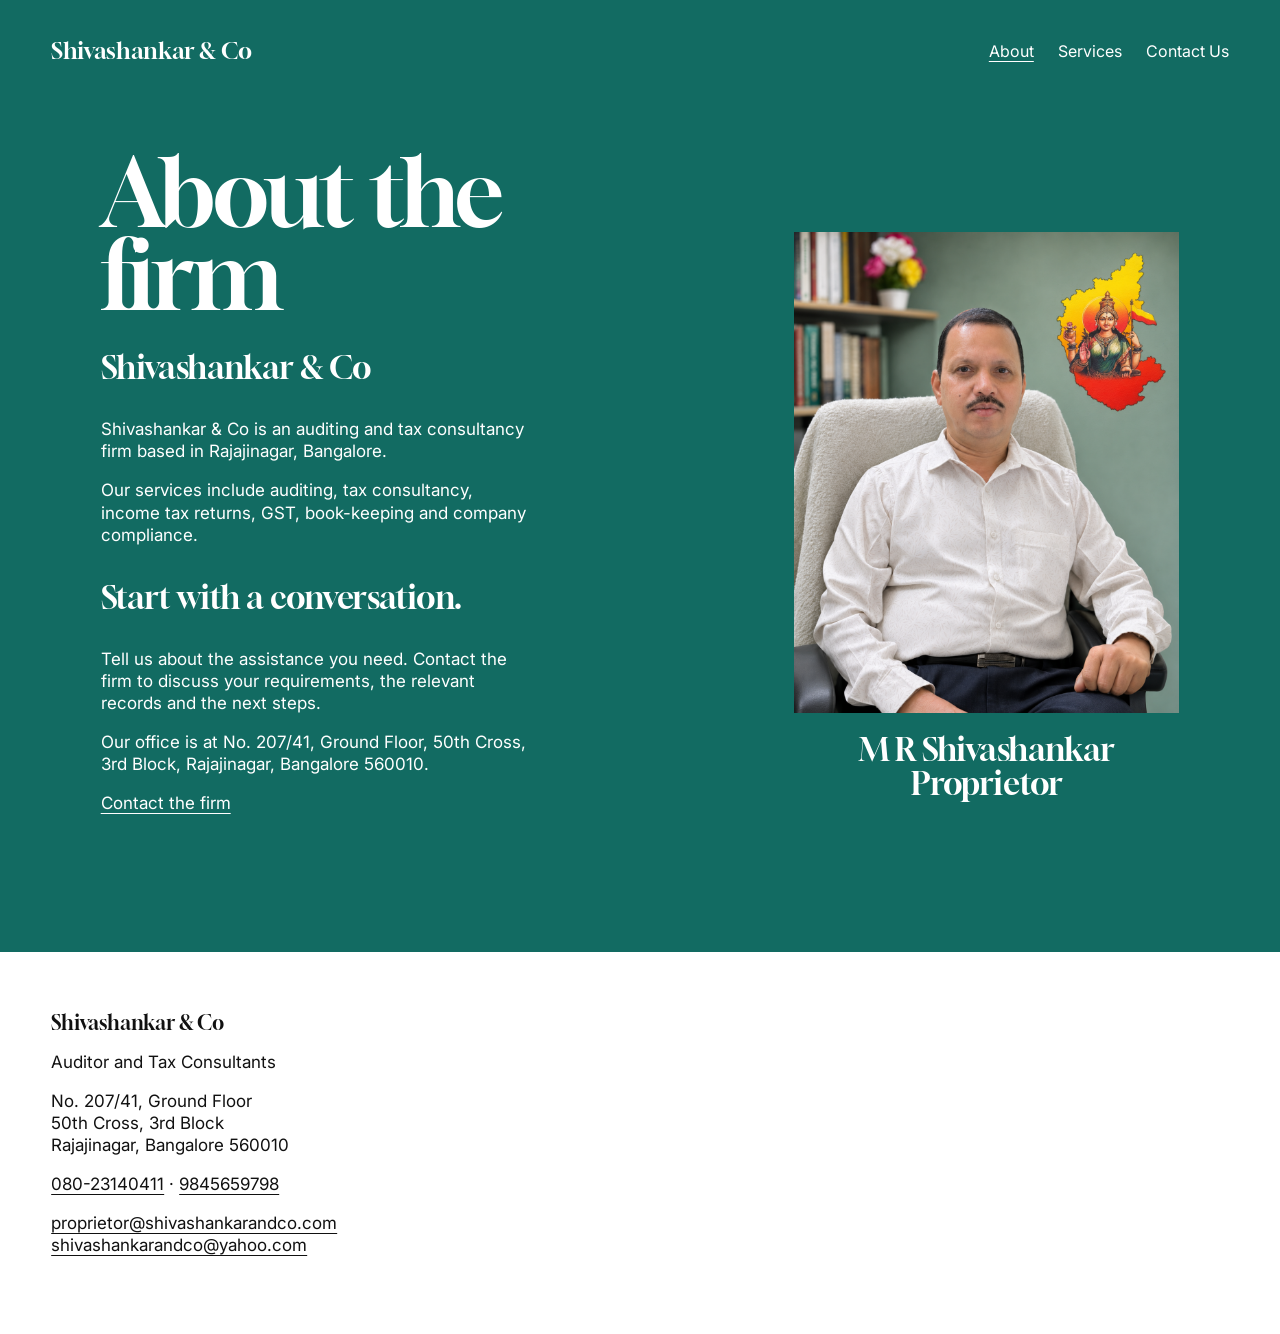
==== about/index.html @ db6d03ff "Build Shivashankar & Co informational website" ====
<!doctype html>
<html lang="en-IN"><head><meta charset="utf-8"><meta name="viewport" content="width=device-width, initial-scale=1"><title>About — Shivashankar &amp; Co</title><meta name="description" content="Meet Shivashankar &amp; Co, an auditing and tax consultancy firm in Rajajinagar, Bangalore, and proprietor M R Shivashankar."><meta name="theme-color" content="#126b62"><link rel="canonical" href="https://shivashankarandco.com/about/"><meta property="og:title" content="About — Shivashankar &amp; Co"><meta property="og:description" content="Meet Shivashankar &amp; Co, an auditing and tax consultancy firm in Rajajinagar, Bangalore, and proprietor M R Shivashankar."><meta property="og:type" content="website"><meta property="og:url" content="https://shivashankarandco.com/about/"><meta property="og:image" content="https://shivashankarandco.com/assets/m-r-shivashankar.png"><link rel="icon" href="../assets/favicon.svg" type="image/svg+xml"><link rel="preconnect" href="https://fonts.googleapis.com"><link rel="preconnect" href="https://fonts.gstatic.com" crossorigin><link rel="stylesheet" href="../assets/site.css"><script src="../assets/site.js" defer></script></head><body><a class="skip-link" href="#main">Skip to content</a><header class="site-header teal"><a class="site-title" href="../">Shivashankar &amp; Co</a><button class="menu-toggle" type="button" aria-label="Open menu" aria-expanded="false" aria-controls="main-navigation"><span></span><span></span></button><nav id="main-navigation" class="main-nav" aria-label="Main navigation"><a href="../about/" aria-current="page">About</a><a href="../areas-of-practice/">Services</a><a href="../contact-us/">Contact Us</a></nav></header><main id="main" class="about-main teal"><div class="about-grid"><div class="about-copy"><h1>About the firm</h1><h3>Shivashankar &amp; Co</h3><p>Shivashankar &amp; Co is an auditing and tax consultancy firm based in Rajajinagar, Bangalore.</p><p>Our services include auditing, tax consultancy, income tax returns, GST, book-keeping and company compliance.</p><h3>Start with a conversation.</h3><p>Tell us about the assistance you need. Contact the firm to discuss your requirements, the relevant records and the next steps.</p><p>Our office is at No. 207/41, Ground Floor, 50th Cross, 3rd Block, Rajajinagar, Bangalore 560010.</p><p><a href="../contact-us/">Contact the firm</a></p></div><figure class="proprietor"><img src="../assets/m-r-shivashankar.png" width="1122" height="1402" alt="Office portrait of M R Shivashankar with Karnataka artwork on the wall behind."><figcaption><span>M R Shivashankar</span><span>Proprietor</span></figcaption></figure></div></main><footer class="site-footer"><h4>Shivashankar &amp; Co</h4><p>Auditor and Tax Consultants</p><p>No. 207/41, Ground Floor<br>50th Cross, 3rd Block<br>Rajajinagar, Bangalore 560010</p><p class="footer-phones"><a href="tel:+918023140411">080-23140411</a> · <a href="tel:+919845659798">9845659798</a></p><p class="footer-emails"><a href="mailto:proprietor@shivashankarandco.com">proprietor@shivashankarandco.com</a><a href="mailto:shivashankarandco@yahoo.com">shivashankarandco@yahoo.com</a></p></footer></body></html>
---- assets/site.css ----
@import url('https://fonts.googleapis.com/css2?family=Gloock&family=Inter:wght@400;500;600;700&display=swap');

:root{--teal:#126b62;--ink:#111;--paper:#fff;--gutter:4vw;--serif:'Gloock',Georgia,serif;--sans:'Inter',Arial,sans-serif;--h1:clamp(3.5rem,calc(6vw + 1.0625rem),7.5rem);--h2:clamp(2.25rem,calc(3vw + .5825rem),4.25rem);--h3:clamp(1.65rem,calc(1.8vw + .5825rem),2.6rem)}
*{box-sizing:border-box}html{scroll-behavior:smooth}body{margin:0;background:var(--paper);color:var(--ink);font:400 17px/1.3 var(--sans);-webkit-font-smoothing:antialiased}a{color:inherit;text-underline-offset:4px}button,input,textarea{font:inherit}h1,h2,h3,h4{font-family:var(--serif);font-weight:400;margin:0}h1{font-size:var(--h1);line-height:.88;letter-spacing:-.035em}h2{font-size:var(--h2);line-height:1.012;letter-spacing:-.022em}h3{font-size:var(--h3);line-height:1.056;letter-spacing:-.018em}h4{font-size:clamp(1.2rem,calc(.6vw + .7745rem),1.5rem);line-height:1.09;letter-spacing:-.01em}p{margin:17px 0}img{max-width:100%;display:block}button,a,input,textarea{touch-action:manipulation}a:focus-visible,button:focus-visible,input:focus-visible,textarea:focus-visible{outline:3px solid #9c241d;outline-offset:5px}.skip-link{position:fixed;left:1rem;top:-5rem;z-index:10;background:#fff;color:#111;padding:12px}.skip-link:focus{top:1rem}.teal{background:var(--teal);color:#fff}.site-header{height:102px;padding:0 var(--gutter);display:flex;align-items:center;justify-content:space-between;gap:30px}.site-title{font:400 clamp(1.3rem,calc(.45vw + 1.0865rem),1.65rem)/1.1 var(--serif);letter-spacing:-.015em;text-decoration:none;white-space:nowrap}.main-nav{display:flex;gap:24px;align-items:center}.main-nav a{font-size:16px;text-decoration:none;white-space:nowrap}.main-nav a[aria-current=page],.main-nav a:hover{text-decoration:underline}.menu-toggle{display:none;background:transparent;border:0;color:inherit;width:44px;height:44px;padding:10px;cursor:pointer}.menu-toggle span{display:block;height:1px;background:currentColor;margin:7px 0;width:24px}.section{padding-left:var(--gutter);padding-right:var(--gutter)}.content-width{width:100%;max-width:880px}.button{display:inline-flex;align-items:center;justify-content:center;min-height:60px;padding:18px 29px;border:1px solid var(--ink);background:var(--ink);color:#fff;text-decoration:none;font-size:16px;line-height:1.35;cursor:pointer;border-radius:0}.button:hover{background:#303030;border-color:#303030}.teal .button{background:white;border-color:white;color:#111}.teal .button:hover{background:#ededed;border-color:#ededed}.hero{min-height:378px;display:flex;align-items:flex-start;padding-top:106px;padding-bottom:100px}.hero h1{max-width:980px}.home-hero h1{max-width:980px}.home-intro{padding-top:85px;padding-bottom:85px;min-height:559px}.intro-grid{max-width:880px;display:grid;grid-template-columns:minmax(0,583fr) minmax(0,187fr);gap:110px}.intro-copy h3{margin-bottom:34px}.intro-copy .button{margin-top:34px}.office-summary p:first-child{margin-top:0}.office-summary a{overflow-wrap:anywhere}.office-summary .phones a{display:block}.service-overview{padding-top:110px;padding-bottom:110px;min-height:922px}.service-overview h2{margin-bottom:55px}.overview-row{display:grid;grid-template-columns:286px minmax(0,1fr);gap:60px;border-top:1px solid currentColor;min-height:181px;padding:40px 0}.overview-row p{margin:0}.overview-row:last-of-type{border-bottom:1px solid currentColor}.service-overview .button{margin-top:42px}.statement{min-height:414px;padding-top:130px;padding-bottom:100px}.statement p{margin-top:34px}.home-cta{min-height:487px;padding-top:85px;padding-bottom:85px}.home-cta .cta-copy{max-width:583px}.home-cta p{margin-top:34px}.home-cta .button{margin-top:34px}.site-footer{padding:60px var(--gutter);min-height:378px}.site-footer h4{margin:0 0 17px}.site-footer p{margin:17px 0}.site-footer .footer-emails a{display:block;overflow-wrap:anywhere}.site-footer .footer-phones a{white-space:nowrap}.about-main{padding:49px 7.86865vw 100px;min-height:850px}.about-grid{display:grid;grid-template-columns:minmax(0,435fr) minmax(0,385fr);column-gap:20.205vw;align-items:start}.about-copy h1{margin-bottom:34px}.about-copy h3{margin-bottom:34px}.about-copy p{margin:17px 0}.about-copy h3:not(:first-of-type){margin-top:34px}.proprietor{margin:81px 0 0}.proprietor img{width:100%;height:auto;aspect-ratio:4/5;object-fit:cover}.proprietor figcaption{font:400 var(--h3)/1.056 var(--serif);letter-spacing:-.018em;margin-top:19px;text-align:center}.proprietor figcaption span{display:block}.services-main{padding-top:120px;padding-bottom:0}.services-main h1{margin-bottom:58.456px}.services-list{max-width:880px}.service-row{display:grid;grid-template-columns:286px minmax(0,1fr);gap:60px;min-height:290px;border-top:1px solid #555;padding-top:40px;padding-bottom:60px}.service-row h3{max-width:210px}.service-row:last-child h3{max-width:none}.service-row p{margin:0}.service-row:nth-child(2),.service-row:nth-child(3){min-height:326px}.service-row:nth-child(1),.service-row:nth-child(4){min-height:255px}.service-row:nth-child(5){min-height:363px}.service-row:nth-child(7){min-height:223px}.services-cta{padding:55px var(--gutter);min-height:280px}.services-cta .button{margin-top:60px}.contact-hero{align-items:flex-end;padding-top:106px;padding-bottom:130px}.contact-main{padding-top:85px;padding-bottom:100px;min-height:950px}.contact-grid{display:grid;grid-template-columns:minmax(0,385px) minmax(0,435px);gap:110px;max-width:930px}.contact-details h3{margin-bottom:34px}.contact-details h4{font:600 17px/1.3 var(--sans);margin:34px 0 17px}.contact-details p{margin:17px 0}.contact-details a{overflow-wrap:anywhere}.contact-details .contact-lines a{display:block}.enquiry-form{width:100%}.enquiry-form fieldset{border:0;padding:0;margin:0 0 26px;min-width:0}.enquiry-form legend{padding:0;margin:0 0 12px;font-weight:500}.name-fields{display:grid;grid-template-columns:1fr 1fr;gap:16px}.field{margin-bottom:26px}.name-fields .field{margin:0}.enquiry-form label{display:block;font-size:16px;line-height:1.4;margin-bottom:8px}.required{font-size:14px;font-weight:400}.enquiry-form input[type=text],.enquiry-form input[type=email],.enquiry-form input[type=tel],.enquiry-form textarea{display:block;width:100%;border:1px solid #777;background:#fafafa;border-radius:0;color:#111;padding:12px;min-height:48px;box-shadow:none}.enquiry-form textarea{min-height:150px;resize:vertical}.enquiry-form .checkbox-line{display:flex;align-items:flex-start;gap:10px;font-size:16px;line-height:1.4;margin:10px 0;cursor:pointer}.checkbox-line input{appearance:auto;accent-color:var(--teal);width:17px;height:17px;flex:0 0 auto;margin:3px 0 0}.enquiry-form .trap{position:absolute;left:-10000px;top:auto;width:1px;height:1px;overflow:hidden}.form-note{font-size:14px}.simple-main{padding:90px var(--gutter) 120px;min-height:70vh}.simple-main h1{max-width:1000px;margin-bottom:45px}.simple-main p{max-width:650px}.simple-main .button{margin-top:30px}
@media(min-width:1600px){.content-width,.services-list{max-width:1100px}.intro-grid{max-width:1100px}.contact-grid{max-width:1160px;grid-template-columns:1fr 1.13fr}.overview-row,.service-row{grid-template-columns:35% 1fr}.about-grid{column-gap:17vw}.hero{min-height:420px}}
@media(max-width:1000px){.intro-grid{grid-template-columns:2fr 1fr;gap:8vw}.about-grid{column-gap:10vw;grid-template-columns:1.1fr 1fr}.about-main{padding-left:var(--gutter);padding-right:var(--gutter)}.overview-row,.service-row{grid-template-columns:32% 1fr;gap:5vw}.contact-grid{grid-template-columns:1fr 1.13fr;gap:8vw}.proprietor figcaption{font-size:clamp(1.4rem,2.5vw,2rem)}}
@media(max-width:767px){:root{--gutter:6vw;--h1:clamp(3.5rem,10vw,5rem);--h2:clamp(2.2rem,6.4vw,3.2rem);--h3:clamp(1.65rem,4.5vw,2rem)}body{font-size:16px;line-height:1.4}.site-header{height:auto;min-height:98px;flex-wrap:wrap;gap:15px;padding-top:25px;padding-bottom:25px;position:relative}.site-title{font-size:21px}.main-nav{gap:20px;flex-wrap:wrap;width:100%;padding:10px 0 0}.main-nav a{font-size:16px}.js .menu-toggle{display:block;margin-left:auto}.js .main-nav{display:none;padding-top:18px;flex-direction:column;align-items:flex-start;gap:20px}.js .main-nav.is-open{display:flex}.hero{min-height:330px;padding-top:75px;padding-bottom:75px}.hero h1{max-width:100%}.home-intro,.service-overview,.statement,.home-cta,.contact-main{min-height:0;padding-top:64px;padding-bottom:64px}.intro-grid,.contact-grid,.about-grid{display:block}.office-summary{margin-top:55px;max-width:420px}.intro-copy h3{margin-bottom:28px}.intro-copy .button{margin-top:22px}.overview-row,.service-row{grid-template-columns:1fr;gap:24px;padding:32px 0;min-height:0!important}.overview-row p,.service-row p{max-width:600px}.overview-row h4{font-size:23px}.service-overview h2{margin-bottom:40px}.service-overview .button{margin-top:32px}.statement{padding-top:90px;padding-bottom:90px}.statement h2 br{display:none}.home-cta p{margin-top:28px}.site-footer{min-height:0;padding-top:52px;padding-bottom:52px}.about-main{padding:36px var(--gutter) 68px;min-height:0}.about-copy{max-width:650px}.about-copy h1{max-width:500px;margin-bottom:34px}.about-copy h3{margin-bottom:28px}.about-copy h3:not(:first-of-type){margin-top:34px}.proprietor{margin:50px auto 0;max-width:440px}.proprietor figcaption{font-size:28px;line-height:1.15}.services-main{padding-top:60px;padding-bottom:48px}.services-main h1{margin-bottom:56px}.service-row h3{max-width:none}.services-cta{padding:55px var(--gutter);min-height:0}.services-cta .button{margin-top:36px}.contact-hero{align-items:center;padding-bottom:75px}.contact-details{max-width:600px;margin-bottom:55px}.contact-grid{max-width:650px}.contact-details h3{margin-bottom:25px}.enquiry-form label{font-size:16px}.simple-main{padding-top:65px;padding-bottom:80px}.button{min-height:56px;padding:16px 25px}}
@media(prefers-reduced-motion:reduce){html{scroll-behavior:auto}}
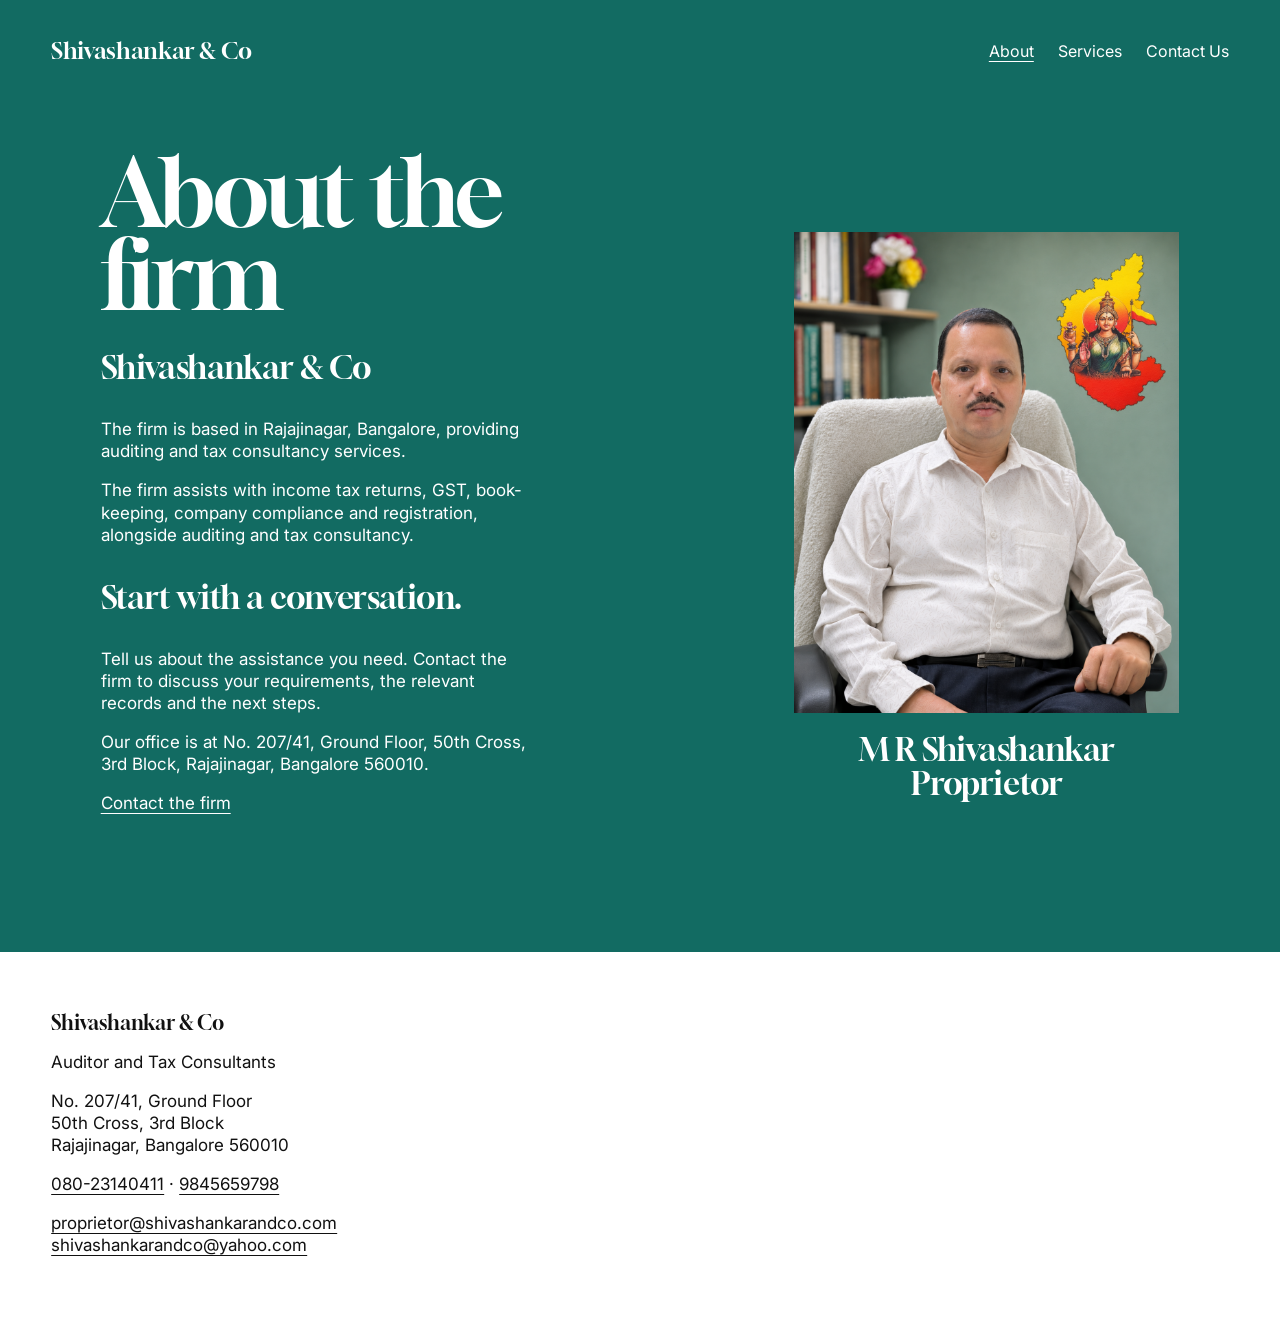
==== commit 6cc49d1b: "Open with About and clarify service descriptions" ====
--- a/about/index.html
+++ b/about/index.html
@@ -1,2 +1,2 @@
 <!doctype html>
-<html lang="en-IN"><head><meta charset="utf-8"><meta name="viewport" content="width=device-width, initial-scale=1"><title>About — Shivashankar &amp; Co</title><meta name="description" content="Meet Shivashankar &amp; Co, an auditing and tax consultancy firm in Rajajinagar, Bangalore, and proprietor M R Shivashankar."><meta name="theme-color" content="#126b62"><link rel="canonical" href="https://shivashankarandco.com/about/"><meta property="og:title" content="About — Shivashankar &amp; Co"><meta property="og:description" content="Meet Shivashankar &amp; Co, an auditing and tax consultancy firm in Rajajinagar, Bangalore, and proprietor M R Shivashankar."><meta property="og:type" content="website"><meta property="og:url" content="https://shivashankarandco.com/about/"><meta property="og:image" content="https://shivashankarandco.com/assets/m-r-shivashankar.png"><link rel="icon" href="../assets/favicon.svg" type="image/svg+xml"><link rel="preconnect" href="https://fonts.googleapis.com"><link rel="preconnect" href="https://fonts.gstatic.com" crossorigin><link rel="stylesheet" href="../assets/site.css"><script src="../assets/site.js" defer></script></head><body><a class="skip-link" href="#main">Skip to content</a><header class="site-header teal"><a class="site-title" href="../">Shivashankar &amp; Co</a><button class="menu-toggle" type="button" aria-label="Open menu" aria-expanded="false" aria-controls="main-navigation"><span></span><span></span></button><nav id="main-navigation" class="main-nav" aria-label="Main navigation"><a href="../about/" aria-current="page">About</a><a href="../areas-of-practice/">Services</a><a href="../contact-us/">Contact Us</a></nav></header><main id="main" class="about-main teal"><div class="about-grid"><div class="about-copy"><h1>About the firm</h1><h3>Shivashankar &amp; Co</h3><p>Shivashankar &amp; Co is an auditing and tax consultancy firm based in Rajajinagar, Bangalore.</p><p>Our services include auditing, tax consultancy, income tax returns, GST, book-keeping and company compliance.</p><h3>Start with a conversation.</h3><p>Tell us about the assistance you need. Contact the firm to discuss your requirements, the relevant records and the next steps.</p><p>Our office is at No. 207/41, Ground Floor, 50th Cross, 3rd Block, Rajajinagar, Bangalore 560010.</p><p><a href="../contact-us/">Contact the firm</a></p></div><figure class="proprietor"><img src="../assets/m-r-shivashankar.png" width="1122" height="1402" alt="Office portrait of M R Shivashankar with Karnataka artwork on the wall behind."><figcaption><span>M R Shivashankar</span><span>Proprietor</span></figcaption></figure></div></main><footer class="site-footer"><h4>Shivashankar &amp; Co</h4><p>Auditor and Tax Consultants</p><p>No. 207/41, Ground Floor<br>50th Cross, 3rd Block<br>Rajajinagar, Bangalore 560010</p><p class="footer-phones"><a href="tel:+918023140411">080-23140411</a> · <a href="tel:+919845659798">9845659798</a></p><p class="footer-emails"><a href="mailto:proprietor@shivashankarandco.com">proprietor@shivashankarandco.com</a><a href="mailto:shivashankarandco@yahoo.com">shivashankarandco@yahoo.com</a></p></footer></body></html>+<html lang="en-IN"><head><meta charset="utf-8"><meta name="viewport" content="width=device-width, initial-scale=1"><title>About — Shivashankar &amp; Co</title><meta name="description" content="Meet Shivashankar &amp; Co, an auditing and tax consultancy firm in Rajajinagar, Bangalore, and proprietor M R Shivashankar."><meta name="theme-color" content="#126b62"><link rel="canonical" href="https://shivashankarandco.com/"><meta property="og:title" content="About — Shivashankar &amp; Co"><meta property="og:description" content="Meet Shivashankar &amp; Co, an auditing and tax consultancy firm in Rajajinagar, Bangalore, and proprietor M R Shivashankar."><meta property="og:type" content="website"><meta property="og:url" content="https://shivashankarandco.com/"><meta property="og:image" content="https://shivashankarandco.com/assets/m-r-shivashankar.png"><link rel="icon" href="../assets/favicon.svg" type="image/svg+xml"><link rel="preconnect" href="https://fonts.googleapis.com"><link rel="preconnect" href="https://fonts.gstatic.com" crossorigin><link rel="stylesheet" href="../assets/site.css"><script src="../assets/site.js" defer></script></head><body><a class="skip-link" href="#main">Skip to content</a><header class="site-header teal"><a class="site-title" href="../">Shivashankar &amp; Co</a><button class="menu-toggle" type="button" aria-label="Open menu" aria-expanded="false" aria-controls="main-navigation"><span></span><span></span></button><nav id="main-navigation" class="main-nav" aria-label="Main navigation"><a href="../" aria-current="page">About</a><a href="../areas-of-practice/">Services</a><a href="../contact-us/">Contact Us</a></nav></header><main id="main" class="about-main teal"><div class="about-grid"><div class="about-copy"><h1>About the firm</h1><h3>Shivashankar &amp; Co</h3><p>The firm is based in Rajajinagar, Bangalore, providing auditing and tax consultancy services.</p><p>The firm assists with income tax returns, GST, book-keeping, company compliance and registration, alongside auditing and tax consultancy.</p><h3>Start with a conversation.</h3><p>Tell us about the assistance you need. Contact the firm to discuss your requirements, the relevant records and the next steps.</p><p>Our office is at No. 207/41, Ground Floor, 50th Cross, 3rd Block, Rajajinagar, Bangalore 560010.</p><p><a href="../contact-us/">Contact the firm</a></p></div><figure class="proprietor"><img src="../assets/m-r-shivashankar.png" width="1122" height="1402" alt="Office portrait of M R Shivashankar with Karnataka artwork on the wall behind."><figcaption><span>M R Shivashankar</span><span>Proprietor</span></figcaption></figure></div></main><footer class="site-footer"><h4>Shivashankar &amp; Co</h4><p>Auditor and Tax Consultants</p><p>No. 207/41, Ground Floor<br>50th Cross, 3rd Block<br>Rajajinagar, Bangalore 560010</p><p class="footer-phones"><a href="tel:+918023140411">080-23140411</a> · <a href="tel:+919845659798">9845659798</a></p><p class="footer-emails"><a href="mailto:proprietor@shivashankarandco.com">proprietor@shivashankarandco.com</a><a href="mailto:shivashankarandco@yahoo.com">shivashankarandco@yahoo.com</a></p></footer></body></html>
